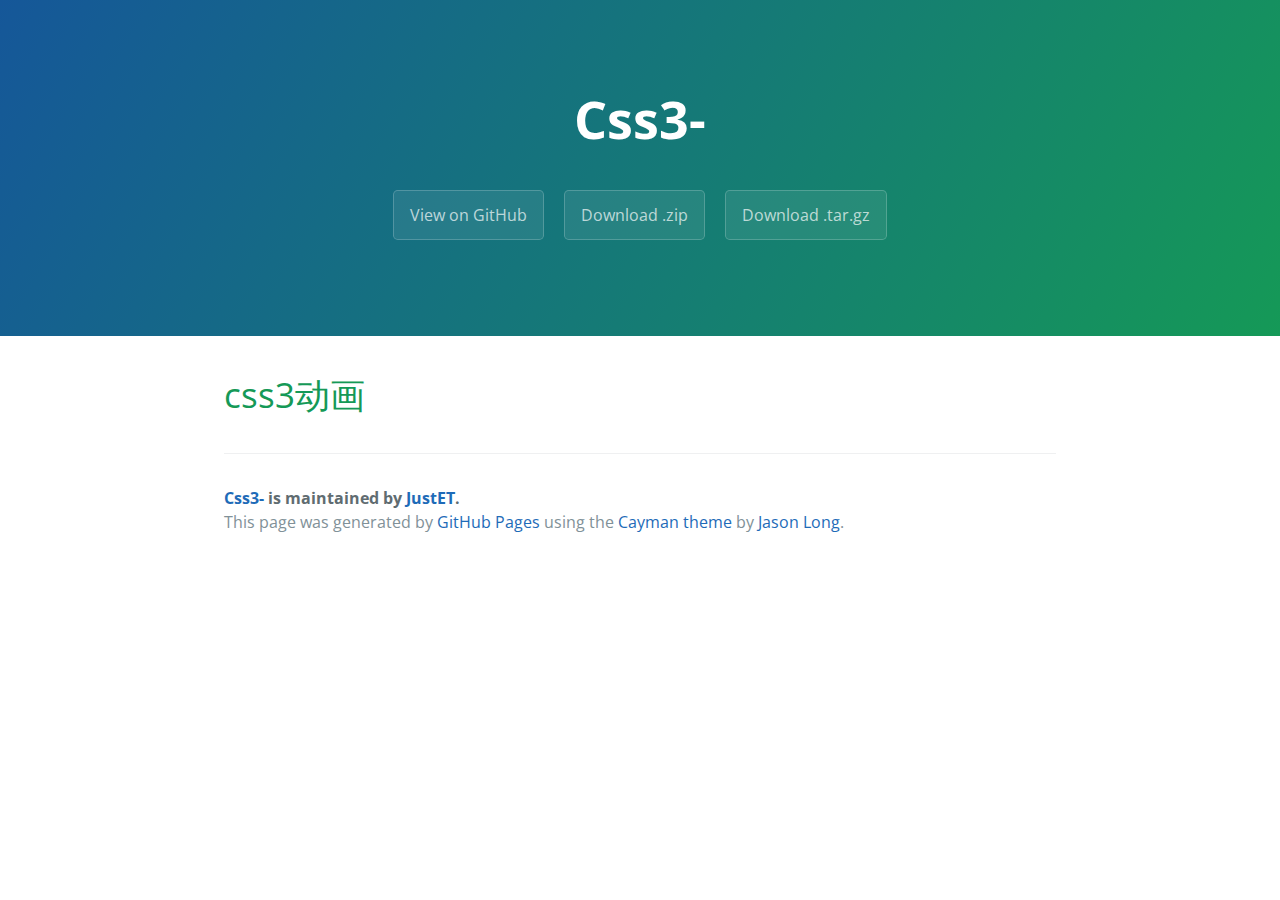
==== index.html @ 71f1a51a "Create master branch via GitHub" ====
<!DOCTYPE html>
<html lang="en-us">
  <head>
    <meta charset="UTF-8">
    <title>Css3- by JustET</title>
    <meta name="viewport" content="width=device-width, initial-scale=1">
    <link rel="stylesheet" type="text/css" href="stylesheets/normalize.css" media="screen">
    <link href='https://fonts.googleapis.com/css?family=Open+Sans:400,700' rel='stylesheet' type='text/css'>
    <link rel="stylesheet" type="text/css" href="stylesheets/stylesheet.css" media="screen">
    <link rel="stylesheet" type="text/css" href="stylesheets/github-light.css" media="screen">
  </head>
  <body>
    <section class="page-header">
      <h1 class="project-name">Css3-</h1>
      <h2 class="project-tagline"></h2>
      <a href="https://github.com/JustET/css3-" class="btn">View on GitHub</a>
      <a href="https://github.com/JustET/css3-/zipball/master" class="btn">Download .zip</a>
      <a href="https://github.com/JustET/css3-/tarball/master" class="btn">Download .tar.gz</a>
    </section>

    <section class="main-content">
      <h1>
<a id="css3动画" class="anchor" href="#css3%E5%8A%A8%E7%94%BB" aria-hidden="true"><span aria-hidden="true" class="octicon octicon-link"></span></a>css3动画</h1>

      <footer class="site-footer">
        <span class="site-footer-owner"><a href="https://github.com/JustET/css3-">Css3-</a> is maintained by <a href="https://github.com/JustET">JustET</a>.</span>

        <span class="site-footer-credits">This page was generated by <a href="https://pages.github.com">GitHub Pages</a> using the <a href="https://github.com/jasonlong/cayman-theme">Cayman theme</a> by <a href="https://twitter.com/jasonlong">Jason Long</a>.</span>
      </footer>

    </section>

  
  </body>
</html>
---- stylesheets/stylesheet.css ----
* {
  box-sizing: border-box; }

body {
  padding: 0;
  margin: 0;
  font-family: "Open Sans", "Helvetica Neue", Helvetica, Arial, sans-serif;
  font-size: 16px;
  line-height: 1.5;
  color: #606c71; }

a {
  color: #1e6bb8;
  text-decoration: none; }
  a:hover {
    text-decoration: underline; }

.btn {
  display: inline-block;
  margin-bottom: 1rem;
  color: rgba(255, 255, 255, 0.7);
  background-color: rgba(255, 255, 255, 0.08);
  border-color: rgba(255, 255, 255, 0.2);
  border-style: solid;
  border-width: 1px;
  border-radius: 0.3rem;
  transition: color 0.2s, background-color 0.2s, border-color 0.2s; }
  .btn + .btn {
    margin-left: 1rem; }

.btn:hover {
  color: rgba(255, 255, 255, 0.8);
  text-decoration: none;
  background-color: rgba(255, 255, 255, 0.2);
  border-color: rgba(255, 255, 255, 0.3); }

@media screen and (min-width: 64em) {
  .btn {
    padding: 0.75rem 1rem; } }

@media screen and (min-width: 42em) and (max-width: 64em) {
  .btn {
    padding: 0.6rem 0.9rem;
    font-size: 0.9rem; } }

@media screen and (max-width: 42em) {
  .btn {
    display: block;
    width: 100%;
    padding: 0.75rem;
    font-size: 0.9rem; }
    .btn + .btn {
      margin-top: 1rem;
      margin-left: 0; } }

.page-header {
  color: #fff;
  text-align: center;
  background-color: #159957;
  background-image: linear-gradient(120deg, #155799, #159957); }

@media screen and (min-width: 64em) {
  .page-header {
    padding: 5rem 6rem; } }

@media screen and (min-width: 42em) and (max-width: 64em) {
  .page-header {
    padding: 3rem 4rem; } }

@media screen and (max-width: 42em) {
  .page-header {
    padding: 2rem 1rem; } }

.project-name {
  margin-top: 0;
  margin-bottom: 0.1rem; }

@media screen and (min-width: 64em) {
  .project-name {
    font-size: 3.25rem; } }

@media screen and (min-width: 42em) and (max-width: 64em) {
  .project-name {
    font-size: 2.25rem; } }

@media screen and (max-width: 42em) {
  .project-name {
    font-size: 1.75rem; } }

.project-tagline {
  margin-bottom: 2rem;
  font-weight: normal;
  opacity: 0.7; }

@media screen and (min-width: 64em) {
  .project-tagline {
    font-size: 1.25rem; } }

@media screen and (min-width: 42em) and (max-width: 64em) {
  .project-tagline {
    font-size: 1.15rem; } }

@media screen and (max-width: 42em) {
  .project-tagline {
    font-size: 1rem; } }

.main-content :first-child {
  margin-top: 0; }
.main-content img {
  max-width: 100%; }
.main-content h1, .main-content h2, .main-content h3, .main-content h4, .main-content h5, .main-content h6 {
  margin-top: 2rem;
  margin-bottom: 1rem;
  font-weight: normal;
  color: #159957; }
.main-content p {
  margin-bottom: 1em; }
.main-content code {
  padding: 2px 4px;
  font-family: Consolas, "Liberation Mono", Menlo, Courier, monospace;
  font-size: 0.9rem;
  color: #383e41;
  background-color: #f3f6fa;
  border-radius: 0.3rem; }
.main-content pre {
  padding: 0.8rem;
  margin-top: 0;
  margin-bottom: 1rem;
  font: 1rem Consolas, "Liberation Mono", Menlo, Courier, monospace;
  color: #567482;
  word-wrap: normal;
  background-color: #f3f6fa;
  border: solid 1px #dce6f0;
  border-radius: 0.3rem; }
  .main-content pre > code {
    padding: 0;
    margin: 0;
    font-size: 0.9rem;
    color: #567482;
    word-break: normal;
    white-space: pre;
    background: transparent;
    border: 0; }
.main-content .highlight {
  margin-bottom: 1rem; }
  .main-content .highlight pre {
    margin-bottom: 0;
    word-break: normal; }
.main-content .highlight pre, .main-content pre {
  padding: 0.8rem;
  overflow: auto;
  font-size: 0.9rem;
  line-height: 1.45;
  border-radius: 0.3rem; }
.main-content pre code, .main-content pre tt {
  display: inline;
  max-width: initial;
  padding: 0;
  margin: 0;
  overflow: initial;
  line-height: inherit;
  word-wrap: normal;
  background-color: transparent;
  border: 0; }
  .main-content pre code:before, .main-content pre code:after, .main-content pre tt:before, .main-content pre tt:after {
    content: normal; }
.main-content ul, .main-content ol {
  margin-top: 0; }
.main-content blockquote {
  padding: 0 1rem;
  margin-left: 0;
  color: #819198;
  border-left: 0.3rem solid #dce6f0; }
  .main-content blockquote > :first-child {
    margin-top: 0; }
  .main-content blockquote > :last-child {
    margin-bottom: 0; }
.main-content table {
  display: block;
  width: 100%;
  overflow: auto;
  word-break: normal;
  word-break: keep-all; }
  .main-content table th {
    font-weight: bold; }
  .main-content table th, .main-content table td {
    padding: 0.5rem 1rem;
    border: 1px solid #e9ebec; }
.main-content dl {
  padding: 0; }
  .main-content dl dt {
    padding: 0;
    margin-top: 1rem;
    font-size: 1rem;
    font-weight: bold; }
  .main-content dl dd {
    padding: 0;
    margin-bottom: 1rem; }
.main-content hr {
  height: 2px;
  padding: 0;
  margin: 1rem 0;
  background-color: #eff0f1;
  border: 0; }

@media screen and (min-width: 64em) {
  .main-content {
    max-width: 64rem;
    padding: 2rem 6rem;
    margin: 0 auto;
    font-size: 1.1rem; } }

@media screen and (min-width: 42em) and (max-width: 64em) {
  .main-content {
    padding: 2rem 4rem;
    font-size: 1.1rem; } }

@media screen and (max-width: 42em) {
  .main-content {
    padding: 2rem 1rem;
    font-size: 1rem; } }

.site-footer {
  padding-top: 2rem;
  margin-top: 2rem;
  border-top: solid 1px #eff0f1; }

.site-footer-owner {
  display: block;
  font-weight: bold; }

.site-footer-credits {
  color: #819198; }

@media screen and (min-width: 64em) {
  .site-footer {
    font-size: 1rem; } }

@media screen and (min-width: 42em) and (max-width: 64em) {
  .site-footer {
    font-size: 1rem; } }

@media screen and (max-width: 42em) {
  .site-footer {
    font-size: 0.9rem; } }
---- stylesheets/github-light.css ----
/*
The MIT License (MIT)

Copyright (c) 2016 GitHub, Inc.

Permission is hereby granted, free of charge, to any person obtaining a copy
of this software and associated documentation files (the "Software"), to deal
in the Software without restriction, including without limitation the rights
to use, copy, modify, merge, publish, distribute, sublicense, and/or sell
copies of the Software, and to permit persons to whom the Software is
furnished to do so, subject to the following conditions:

The above copyright notice and this permission notice shall be included in all
copies or substantial portions of the Software.

THE SOFTWARE IS PROVIDED "AS IS", WITHOUT WARRANTY OF ANY KIND, EXPRESS OR
IMPLIED, INCLUDING BUT NOT LIMITED TO THE WARRANTIES OF MERCHANTABILITY,
FITNESS FOR A PARTICULAR PURPOSE AND NONINFRINGEMENT. IN NO EVENT SHALL THE
AUTHORS OR COPYRIGHT HOLDERS BE LIABLE FOR ANY CLAIM, DAMAGES OR OTHER
LIABILITY, WHETHER IN AN ACTION OF CONTRACT, TORT OR OTHERWISE, ARISING FROM,
OUT OF OR IN CONNECTION WITH THE SOFTWARE OR THE USE OR OTHER DEALINGS IN THE
SOFTWARE.

*/

.pl-c /* comment */ {
  color: #969896;
}

.pl-c1 /* constant, variable.other.constant, support, meta.property-name, support.constant, support.variable, meta.module-reference, markup.raw, meta.diff.header */,
.pl-s .pl-v /* string variable */ {
  color: #0086b3;
}

.pl-e /* entity */,
.pl-en /* entity.name */ {
  color: #795da3;
}

.pl-smi /* variable.parameter.function, storage.modifier.package, storage.modifier.import, storage.type.java, variable.other */,
.pl-s .pl-s1 /* string source */ {
  color: #333;
}

.pl-ent /* entity.name.tag */ {
  color: #63a35c;
}

.pl-k /* keyword, storage, storage.type */ {
  color: #a71d5d;
}

.pl-s /* string */,
.pl-pds /* punctuation.definition.string, string.regexp.character-class */,
.pl-s .pl-pse .pl-s1 /* string punctuation.section.embedded source */,
.pl-sr /* string.regexp */,
.pl-sr .pl-cce /* string.regexp constant.character.escape */,
.pl-sr .pl-sre /* string.regexp source.ruby.embedded */,
.pl-sr .pl-sra /* string.regexp string.regexp.arbitrary-repitition */ {
  color: #183691;
}

.pl-v /* variable */ {
  color: #ed6a43;
}

.pl-id /* invalid.deprecated */ {
  color: #b52a1d;
}

.pl-ii /* invalid.illegal */ {
  color: #f8f8f8;
  background-color: #b52a1d;
}

.pl-sr .pl-cce /* string.regexp constant.character.escape */ {
  font-weight: bold;
  color: #63a35c;
}

.pl-ml /* markup.list */ {
  color: #693a17;
}

.pl-mh /* markup.heading */,
.pl-mh .pl-en /* markup.heading entity.name */,
.pl-ms /* meta.separator */ {
  font-weight: bold;
  color: #1d3e81;
}

.pl-mq /* markup.quote */ {
  color: #008080;
}

.pl-mi /* markup.italic */ {
  font-style: italic;
  color: #333;
}

.pl-mb /* markup.bold */ {
  font-weight: bold;
  color: #333;
}

.pl-md /* markup.deleted, meta.diff.header.from-file */ {
  color: #bd2c00;
  background-color: #ffecec;
}

.pl-mi1 /* markup.inserted, meta.diff.header.to-file */ {
  color: #55a532;
  background-color: #eaffea;
}

.pl-mdr /* meta.diff.range */ {
  font-weight: bold;
  color: #795da3;
}

.pl-mo /* meta.output */ {
  color: #1d3e81;
}
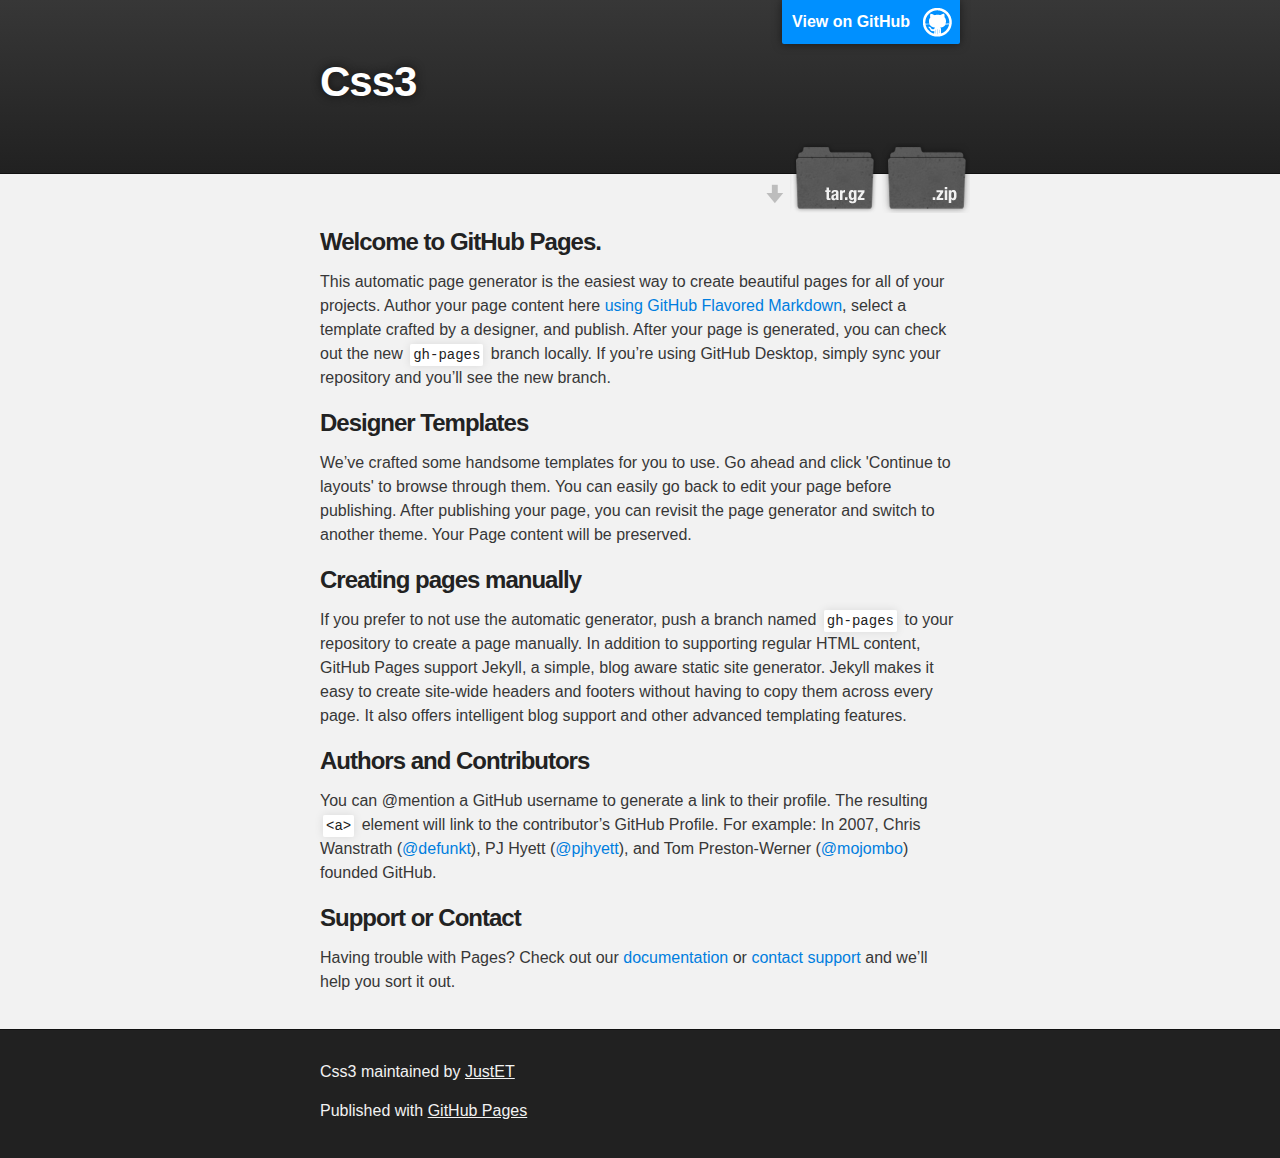
==== commit 31ec83b0: "Create master branch via GitHub" ====
--- a/index.html
+++ b/index.html
@@ -1,35 +1,72 @@
 <!DOCTYPE html>
-<html lang="en-us">
+<html>
+
   <head>
-    <meta charset="UTF-8">
-    <title>Css3- by JustET</title>
-    <meta name="viewport" content="width=device-width, initial-scale=1">
-    <link rel="stylesheet" type="text/css" href="stylesheets/normalize.css" media="screen">
-    <link href='https://fonts.googleapis.com/css?family=Open+Sans:400,700' rel='stylesheet' type='text/css'>
-    <link rel="stylesheet" type="text/css" href="stylesheets/stylesheet.css" media="screen">
-    <link rel="stylesheet" type="text/css" href="stylesheets/github-light.css" media="screen">
+    <meta charset='utf-8'>
+    <meta http-equiv="X-UA-Compatible" content="chrome=1">
+    <meta name="description" content="Css3 : ">
+
+    <link rel="stylesheet" type="text/css" media="screen" href="stylesheets/stylesheet.css">
+
+    <title>Css3</title>
   </head>
+
   <body>
-    <section class="page-header">
-      <h1 class="project-name">Css3-</h1>
-      <h2 class="project-tagline"></h2>
-      <a href="https://github.com/JustET/css3-" class="btn">View on GitHub</a>
-      <a href="https://github.com/JustET/css3-/zipball/master" class="btn">Download .zip</a>
-      <a href="https://github.com/JustET/css3-/tarball/master" class="btn">Download .tar.gz</a>
-    </section>
 
-    <section class="main-content">
-      <h1>
-<a id="css3动画" class="anchor" href="#css3%E5%8A%A8%E7%94%BB" aria-hidden="true"><span aria-hidden="true" class="octicon octicon-link"></span></a>css3动画</h1>
+    <!-- HEADER -->
+    <div id="header_wrap" class="outer">
+        <header class="inner">
+          <a id="forkme_banner" href="https://github.com/JustET/css3">View on GitHub</a>
 
-      <footer class="site-footer">
-        <span class="site-footer-owner"><a href="https://github.com/JustET/css3-">Css3-</a> is maintained by <a href="https://github.com/JustET">JustET</a>.</span>
+          <h1 id="project_title">Css3</h1>
+          <h2 id="project_tagline"></h2>
 
-        <span class="site-footer-credits">This page was generated by <a href="https://pages.github.com">GitHub Pages</a> using the <a href="https://github.com/jasonlong/cayman-theme">Cayman theme</a> by <a href="https://twitter.com/jasonlong">Jason Long</a>.</span>
+            <section id="downloads">
+              <a class="zip_download_link" href="https://github.com/JustET/css3/zipball/master">Download this project as a .zip file</a>
+              <a class="tar_download_link" href="https://github.com/JustET/css3/tarball/master">Download this project as a tar.gz file</a>
+            </section>
+        </header>
+    </div>
+
+    <!-- MAIN CONTENT -->
+    <div id="main_content_wrap" class="outer">
+      <section id="main_content" class="inner">
+        <h3>
+<a id="welcome-to-github-pages" class="anchor" href="#welcome-to-github-pages" aria-hidden="true"><span aria-hidden="true" class="octicon octicon-link"></span></a>Welcome to GitHub Pages.</h3>
+
+<p>This automatic page generator is the easiest way to create beautiful pages for all of your projects. Author your page content here <a href="https://guides.github.com/features/mastering-markdown/">using GitHub Flavored Markdown</a>, select a template crafted by a designer, and publish. After your page is generated, you can check out the new <code>gh-pages</code> branch locally. If you’re using GitHub Desktop, simply sync your repository and you’ll see the new branch.</p>
+
+<h3>
+<a id="designer-templates" class="anchor" href="#designer-templates" aria-hidden="true"><span aria-hidden="true" class="octicon octicon-link"></span></a>Designer Templates</h3>
+
+<p>We’ve crafted some handsome templates for you to use. Go ahead and click 'Continue to layouts' to browse through them. You can easily go back to edit your page before publishing. After publishing your page, you can revisit the page generator and switch to another theme. Your Page content will be preserved.</p>
+
+<h3>
+<a id="creating-pages-manually" class="anchor" href="#creating-pages-manually" aria-hidden="true"><span aria-hidden="true" class="octicon octicon-link"></span></a>Creating pages manually</h3>
+
+<p>If you prefer to not use the automatic generator, push a branch named <code>gh-pages</code> to your repository to create a page manually. In addition to supporting regular HTML content, GitHub Pages support Jekyll, a simple, blog aware static site generator. Jekyll makes it easy to create site-wide headers and footers without having to copy them across every page. It also offers intelligent blog support and other advanced templating features.</p>
+
+<h3>
+<a id="authors-and-contributors" class="anchor" href="#authors-and-contributors" aria-hidden="true"><span aria-hidden="true" class="octicon octicon-link"></span></a>Authors and Contributors</h3>
+
+<p>You can @mention a GitHub username to generate a link to their profile. The resulting <code>&lt;a&gt;</code> element will link to the contributor’s GitHub Profile. For example: In 2007, Chris Wanstrath (<a href="https://github.com/defunkt" class="user-mention">@defunkt</a>), PJ Hyett (<a href="https://github.com/pjhyett" class="user-mention">@pjhyett</a>), and Tom Preston-Werner (<a href="https://github.com/mojombo" class="user-mention">@mojombo</a>) founded GitHub.</p>
+
+<h3>
+<a id="support-or-contact" class="anchor" href="#support-or-contact" aria-hidden="true"><span aria-hidden="true" class="octicon octicon-link"></span></a>Support or Contact</h3>
+
+<p>Having trouble with Pages? Check out our <a href="https://help.github.com/pages">documentation</a> or <a href="https://github.com/contact">contact support</a> and we’ll help you sort it out.</p>
+      </section>
+    </div>
+
+    <!-- FOOTER  -->
+    <div id="footer_wrap" class="outer">
+      <footer class="inner">
+        <p class="copyright">Css3 maintained by <a href="https://github.com/JustET">JustET</a></p>
+        <p>Published with <a href="https://pages.github.com">GitHub Pages</a></p>
       </footer>
+    </div>
 
-    </section>
+    
 
-  
   </body>
 </html>
--- a/stylesheets/stylesheet.css
+++ b/stylesheets/stylesheet.css
@@ -1,245 +1,425 @@
-* {
-  box-sizing: border-box; }
+/*******************************************************************************
+Slate Theme for GitHub Pages
+by Jason Costello, @jsncostello
+*******************************************************************************/
+
+@import url(github-light.css);
+
+/*******************************************************************************
+MeyerWeb Reset
+*******************************************************************************/
+
+html, body, div, span, applet, object, iframe,
+h1, h2, h3, h4, h5, h6, p, blockquote, pre,
+a, abbr, acronym, address, big, cite, code,
+del, dfn, em, img, ins, kbd, q, s, samp,
+small, strike, strong, sub, sup, tt, var,
+b, u, i, center,
+dl, dt, dd, ol, ul, li,
+fieldset, form, label, legend,
+table, caption, tbody, tfoot, thead, tr, th, td,
+article, aside, canvas, details, embed,
+figure, figcaption, footer, header, hgroup,
+menu, nav, output, ruby, section, summary,
+time, mark, audio, video {
+  margin: 0;
+  padding: 0;
+  border: 0;
+  font: inherit;
+  vertical-align: baseline;
+}
+
+/* HTML5 display-role reset for older browsers */
+article, aside, details, figcaption, figure,
+footer, header, hgroup, menu, nav, section {
+  display: block;
+}
+
+ol, ul {
+  list-style: none;
+}
+
+table {
+  border-collapse: collapse;
+  border-spacing: 0;
+}
+
+/*******************************************************************************
+Theme Styles
+*******************************************************************************/
 
 body {
+  box-sizing: border-box;
+  color:#373737;
+  background: #212121;
+  font-size: 16px;
+  font-family: 'Myriad Pro', Calibri, Helvetica, Arial, sans-serif;
+  line-height: 1.5;
+  -webkit-font-smoothing: antialiased;
+}
+
+h1, h2, h3, h4, h5, h6 {
+  margin: 10px 0;
+  font-weight: 700;
+  color:#222222;
+  font-family: 'Lucida Grande', 'Calibri', Helvetica, Arial, sans-serif;
+  letter-spacing: -1px;
+}
+
+h1 {
+  font-size: 36px;
+  font-weight: 700;
+}
+
+h2 {
+  padding-bottom: 10px;
+  font-size: 32px;
+  background: url('../images/bg_hr.png') repeat-x bottom;
+}
+
+h3 {
+  font-size: 24px;
+}
+
+h4 {
+  font-size: 21px;
+}
+
+h5 {
+  font-size: 18px;
+}
+
+h6 {
+  font-size: 16px;
+}
+
+p {
+  margin: 10px 0 15px 0;
+}
+
+footer p {
+  color: #f2f2f2;
+}
+
+a {
+  text-decoration: none;
+  color: #007edf;
+  text-shadow: none;
+
+  transition: color 0.5s ease;
+  transition: text-shadow 0.5s ease;
+  -webkit-transition: color 0.5s ease;
+  -webkit-transition: text-shadow 0.5s ease;
+  -moz-transition: color 0.5s ease;
+  -moz-transition: text-shadow 0.5s ease;
+  -o-transition: color 0.5s ease;
+  -o-transition: text-shadow 0.5s ease;
+  -ms-transition: color 0.5s ease;
+  -ms-transition: text-shadow 0.5s ease;
+}
+
+a:hover, a:focus {text-decoration: underline;}
+
+footer a {
+  color: #F2F2F2;
+  text-decoration: underline;
+}
+
+em {
+  font-style: italic;
+}
+
+strong {
+  font-weight: bold;
+}
+
+img {
+  position: relative;
+  margin: 0 auto;
+  max-width: 739px;
+  padding: 5px;
+  margin: 10px 0 10px 0;
+  border: 1px solid #ebebeb;
+
+  box-shadow: 0 0 5px #ebebeb;
+  -webkit-box-shadow: 0 0 5px #ebebeb;
+  -moz-box-shadow: 0 0 5px #ebebeb;
+  -o-box-shadow: 0 0 5px #ebebeb;
+  -ms-box-shadow: 0 0 5px #ebebeb;
+}
+
+p img {
+  display: inline;
+  margin: 0;
   padding: 0;
+  vertical-align: middle;
+  text-align: center;
+  border: none;
+}
+
+pre, code {
+  width: 100%;
+  color: #222;
+  background-color: #fff;
+
+  font-family: Monaco, "Bitstream Vera Sans Mono", "Lucida Console", Terminal, monospace;
+  font-size: 14px;
+
+  border-radius: 2px;
+  -moz-border-radius: 2px;
+  -webkit-border-radius: 2px;
+}
+
+pre {
+  width: 100%;
+  padding: 10px;
+  box-shadow: 0 0 10px rgba(0,0,0,.1);
+  overflow: auto;
+}
+
+code {
+  padding: 3px;
+  margin: 0 3px;
+  box-shadow: 0 0 10px rgba(0,0,0,.1);
+}
+
+pre code {
+  display: block;
+  box-shadow: none;
+}
+
+blockquote {
+  color: #666;
+  margin-bottom: 20px;
+  padding: 0 0 0 20px;
+  border-left: 3px solid #bbb;
+}
+
+
+ul, ol, dl {
+  margin-bottom: 15px
+}
+
+ul {
+  list-style-position: inside;
+  list-style: disc;
+  padding-left: 20px;
+}
+
+ol {
+  list-style-position: inside;
+  list-style: decimal;
+  padding-left: 20px;
+}
+
+dl dt {
+  font-weight: bold;
+}
+
+dl dd {
+  padding-left: 20px;
+  font-style: italic;
+}
+
+dl p {
+  padding-left: 20px;
+  font-style: italic;
+}
+
+hr {
+  height: 1px;
+  margin-bottom: 5px;
+  border: none;
+  background: url('../images/bg_hr.png') repeat-x center;
+}
+
+table {
+  border: 1px solid #373737;
+  margin-bottom: 20px;
+  text-align: left;
+ }
+
+th {
+  font-family: 'Lucida Grande', 'Helvetica Neue', Helvetica, Arial, sans-serif;
+  padding: 10px;
+  background: #373737;
+  color: #fff;
+ }
+
+td {
+  padding: 10px;
+  border: 1px solid #373737;
+ }
+
+form {
+  background: #f2f2f2;
+  padding: 20px;
+}
+
+/*******************************************************************************
+Full-Width Styles
+*******************************************************************************/
+
+.outer {
+  width: 100%;
+}
+
+.inner {
+  position: relative;
+  max-width: 640px;
+  padding: 20px 10px;
+  margin: 0 auto;
+}
+
+#forkme_banner {
+  display: block;
+  position: absolute;
+  top:0;
+  right: 10px;
+  z-index: 10;
+  padding: 10px 50px 10px 10px;
+  color: #fff;
+  background: url('../images/blacktocat.png') #0090ff no-repeat 95% 50%;
+  font-weight: 700;
+  box-shadow: 0 0 10px rgba(0,0,0,.5);
+  border-bottom-left-radius: 2px;
+  border-bottom-right-radius: 2px;
+}
+
+#header_wrap {
+  background: #212121;
+  background: -moz-linear-gradient(top, #373737, #212121);
+  background: -webkit-linear-gradient(top, #373737, #212121);
+  background: -ms-linear-gradient(top, #373737, #212121);
+  background: -o-linear-gradient(top, #373737, #212121);
+  background: linear-gradient(top, #373737, #212121);
+}
+
+#header_wrap .inner {
+  padding: 50px 10px 30px 10px;
+}
+
+#project_title {
   margin: 0;
-  font-family: "Open Sans", "Helvetica Neue", Helvetica, Arial, sans-serif;
-  font-size: 16px;
-  line-height: 1.5;
-  color: #606c71; }
-
-a {
-  color: #1e6bb8;
-  text-decoration: none; }
-  a:hover {
-    text-decoration: underline; }
-
-.btn {
-  display: inline-block;
-  margin-bottom: 1rem;
-  color: rgba(255, 255, 255, 0.7);
-  background-color: rgba(255, 255, 255, 0.08);
-  border-color: rgba(255, 255, 255, 0.2);
-  border-style: solid;
-  border-width: 1px;
-  border-radius: 0.3rem;
-  transition: color 0.2s, background-color 0.2s, border-color 0.2s; }
-  .btn + .btn {
-    margin-left: 1rem; }
-
-.btn:hover {
-  color: rgba(255, 255, 255, 0.8);
-  text-decoration: none;
-  background-color: rgba(255, 255, 255, 0.2);
-  border-color: rgba(255, 255, 255, 0.3); }
-
-@media screen and (min-width: 64em) {
-  .btn {
-    padding: 0.75rem 1rem; } }
-
-@media screen and (min-width: 42em) and (max-width: 64em) {
-  .btn {
-    padding: 0.6rem 0.9rem;
-    font-size: 0.9rem; } }
-
-@media screen and (max-width: 42em) {
-  .btn {
-    display: block;
-    width: 100%;
-    padding: 0.75rem;
-    font-size: 0.9rem; }
-    .btn + .btn {
-      margin-top: 1rem;
-      margin-left: 0; } }
-
-.page-header {
   color: #fff;
-  text-align: center;
-  background-color: #159957;
-  background-image: linear-gradient(120deg, #155799, #159957); }
-
-@media screen and (min-width: 64em) {
-  .page-header {
-    padding: 5rem 6rem; } }
-
-@media screen and (min-width: 42em) and (max-width: 64em) {
-  .page-header {
-    padding: 3rem 4rem; } }
-
-@media screen and (max-width: 42em) {
-  .page-header {
-    padding: 2rem 1rem; } }
-
-.project-name {
-  margin-top: 0;
-  margin-bottom: 0.1rem; }
-
-@media screen and (min-width: 64em) {
-  .project-name {
-    font-size: 3.25rem; } }
-
-@media screen and (min-width: 42em) and (max-width: 64em) {
-  .project-name {
-    font-size: 2.25rem; } }
-
-@media screen and (max-width: 42em) {
-  .project-name {
-    font-size: 1.75rem; } }
-
-.project-tagline {
-  margin-bottom: 2rem;
-  font-weight: normal;
-  opacity: 0.7; }
-
-@media screen and (min-width: 64em) {
-  .project-tagline {
-    font-size: 1.25rem; } }
-
-@media screen and (min-width: 42em) and (max-width: 64em) {
-  .project-tagline {
-    font-size: 1.15rem; } }
-
-@media screen and (max-width: 42em) {
-  .project-tagline {
-    font-size: 1rem; } }
-
-.main-content :first-child {
-  margin-top: 0; }
-.main-content img {
-  max-width: 100%; }
-.main-content h1, .main-content h2, .main-content h3, .main-content h4, .main-content h5, .main-content h6 {
-  margin-top: 2rem;
-  margin-bottom: 1rem;
-  font-weight: normal;
-  color: #159957; }
-.main-content p {
-  margin-bottom: 1em; }
-.main-content code {
-  padding: 2px 4px;
-  font-family: Consolas, "Liberation Mono", Menlo, Courier, monospace;
-  font-size: 0.9rem;
-  color: #383e41;
-  background-color: #f3f6fa;
-  border-radius: 0.3rem; }
-.main-content pre {
-  padding: 0.8rem;
-  margin-top: 0;
-  margin-bottom: 1rem;
-  font: 1rem Consolas, "Liberation Mono", Menlo, Courier, monospace;
-  color: #567482;
-  word-wrap: normal;
-  background-color: #f3f6fa;
-  border: solid 1px #dce6f0;
-  border-radius: 0.3rem; }
-  .main-content pre > code {
-    padding: 0;
-    margin: 0;
-    font-size: 0.9rem;
-    color: #567482;
-    word-break: normal;
-    white-space: pre;
-    background: transparent;
-    border: 0; }
-.main-content .highlight {
-  margin-bottom: 1rem; }
-  .main-content .highlight pre {
-    margin-bottom: 0;
-    word-break: normal; }
-.main-content .highlight pre, .main-content pre {
-  padding: 0.8rem;
-  overflow: auto;
-  font-size: 0.9rem;
-  line-height: 1.45;
-  border-radius: 0.3rem; }
-.main-content pre code, .main-content pre tt {
-  display: inline;
-  max-width: initial;
-  padding: 0;
-  margin: 0;
-  overflow: initial;
-  line-height: inherit;
-  word-wrap: normal;
-  background-color: transparent;
-  border: 0; }
-  .main-content pre code:before, .main-content pre code:after, .main-content pre tt:before, .main-content pre tt:after {
-    content: normal; }
-.main-content ul, .main-content ol {
-  margin-top: 0; }
-.main-content blockquote {
-  padding: 0 1rem;
-  margin-left: 0;
-  color: #819198;
-  border-left: 0.3rem solid #dce6f0; }
-  .main-content blockquote > :first-child {
-    margin-top: 0; }
-  .main-content blockquote > :last-child {
-    margin-bottom: 0; }
-.main-content table {
+  font-size: 42px;
+  font-weight: 700;
+  text-shadow: #111 0px 0px 10px;
+}
+
+#project_tagline {
+  color: #fff;
+  font-size: 24px;
+  font-weight: 300;
+  background: none;
+  text-shadow: #111 0px 0px 10px;
+}
+
+#downloads {
+  position: absolute;
+  width: 210px;
+  z-index: 10;
+  bottom: -40px;
+  right: 0;
+  height: 70px;
+  background: url('../images/icon_download.png') no-repeat 0% 90%;
+}
+
+.zip_download_link {
   display: block;
-  width: 100%;
-  overflow: auto;
-  word-break: normal;
-  word-break: keep-all; }
-  .main-content table th {
-    font-weight: bold; }
-  .main-content table th, .main-content table td {
-    padding: 0.5rem 1rem;
-    border: 1px solid #e9ebec; }
-.main-content dl {
-  padding: 0; }
-  .main-content dl dt {
-    padding: 0;
-    margin-top: 1rem;
-    font-size: 1rem;
-    font-weight: bold; }
-  .main-content dl dd {
-    padding: 0;
-    margin-bottom: 1rem; }
-.main-content hr {
-  height: 2px;
-  padding: 0;
-  margin: 1rem 0;
-  background-color: #eff0f1;
-  border: 0; }
-
-@media screen and (min-width: 64em) {
-  .main-content {
-    max-width: 64rem;
-    padding: 2rem 6rem;
-    margin: 0 auto;
-    font-size: 1.1rem; } }
-
-@media screen and (min-width: 42em) and (max-width: 64em) {
-  .main-content {
-    padding: 2rem 4rem;
-    font-size: 1.1rem; } }
-
-@media screen and (max-width: 42em) {
-  .main-content {
-    padding: 2rem 1rem;
-    font-size: 1rem; } }
-
-.site-footer {
-  padding-top: 2rem;
-  margin-top: 2rem;
-  border-top: solid 1px #eff0f1; }
-
-.site-footer-owner {
+  float: right;
+  width: 90px;
+  height:70px;
+  text-indent: -5000px;
+  overflow: hidden;
+  background: url(../images/sprite_download.png) no-repeat bottom left;
+}
+
+.tar_download_link {
   display: block;
-  font-weight: bold; }
-
-.site-footer-credits {
-  color: #819198; }
-
-@media screen and (min-width: 64em) {
-  .site-footer {
-    font-size: 1rem; } }
-
-@media screen and (min-width: 42em) and (max-width: 64em) {
-  .site-footer {
-    font-size: 1rem; } }
-
-@media screen and (max-width: 42em) {
-  .site-footer {
-    font-size: 0.9rem; } }
+  float: right;
+  width: 90px;
+  height:70px;
+  text-indent: -5000px;
+  overflow: hidden;
+  background: url(../images/sprite_download.png) no-repeat bottom right;
+  margin-left: 10px;
+}
+
+.zip_download_link:hover {
+  background: url(../images/sprite_download.png) no-repeat top left;
+}
+
+.tar_download_link:hover {
+  background: url(../images/sprite_download.png) no-repeat top right;
+}
+
+#main_content_wrap {
+  background: #f2f2f2;
+  border-top: 1px solid #111;
+  border-bottom: 1px solid #111;
+}
+
+#main_content {
+  padding-top: 40px;
+}
+
+#footer_wrap {
+  background: #212121;
+}
+
+
+
+/*******************************************************************************
+Small Device Styles
+*******************************************************************************/
+
+@media screen and (max-width: 480px) {
+  body {
+    font-size:14px;
+  }
+
+  #downloads {
+    display: none;
+  }
+
+  .inner {
+    min-width: 320px;
+    max-width: 480px;
+  }
+
+  #project_title {
+  font-size: 32px;
+  }
+
+  h1 {
+    font-size: 28px;
+  }
+
+  h2 {
+    font-size: 24px;
+  }
+
+  h3 {
+    font-size: 21px;
+  }
+
+  h4 {
+    font-size: 18px;
+  }
+
+  h5 {
+    font-size: 14px;
+  }
+
+  h6 {
+    font-size: 12px;
+  }
+
+  code, pre {
+    min-width: 320px;
+    max-width: 480px;
+    font-size: 11px;
+  }
+
+}
